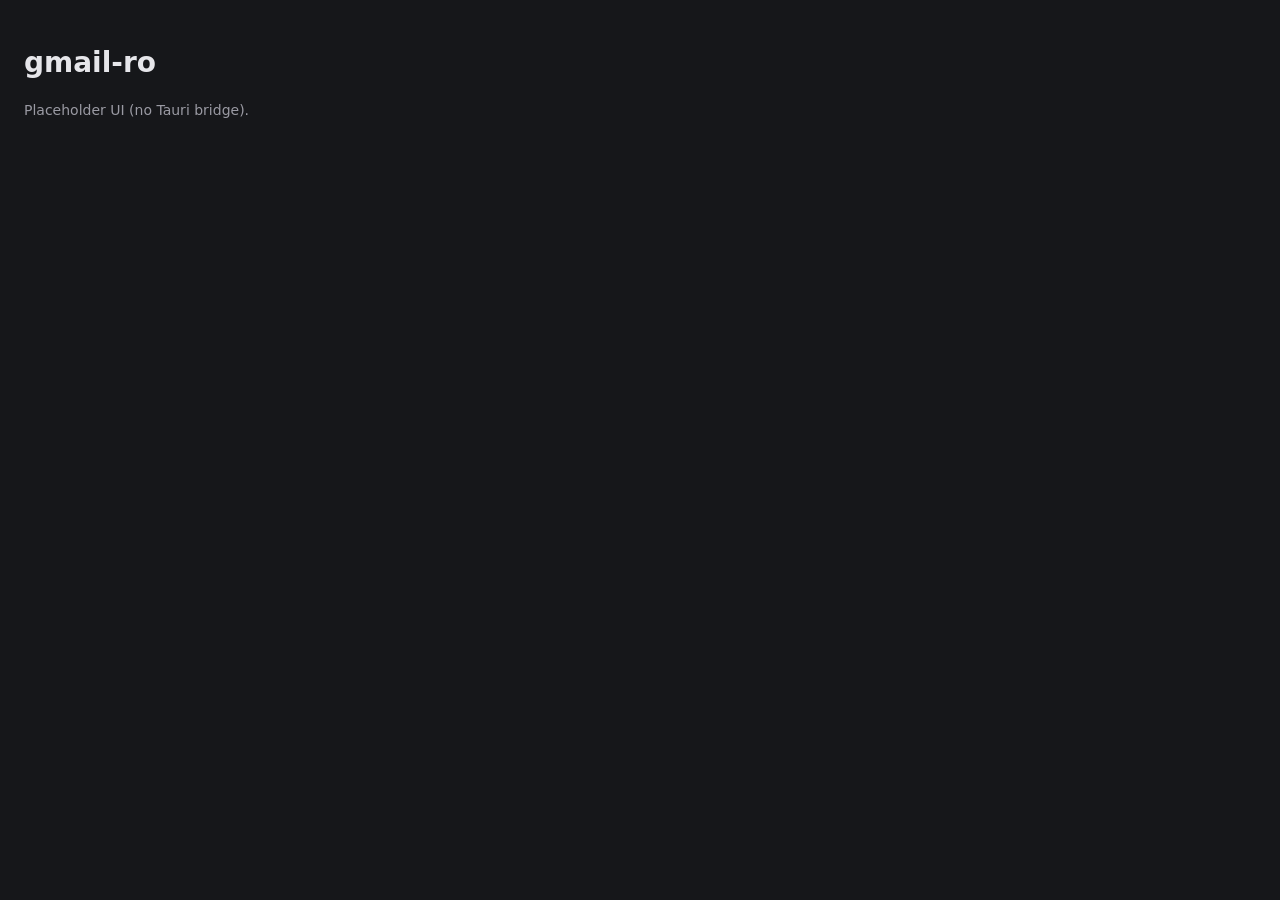
==== app/ui/index.html @ b47493f3 "skeleton Wave 0: workspace, crates with final public APIs (mail-model and win-dpapi complete, others" ====
<!doctype html>
<html lang="en">
  <head>
    <meta charset="UTF-8" />
    <meta name="viewport" content="width=device-width, initial-scale=1.0" />
    <title>gmail-ro</title>
    <link rel="stylesheet" href="app.css" />
    <script src="app.js" defer></script>
  </head>
  <body>
    <main>
      <h1>gmail-ro</h1>
      <p id="status">Placeholder UI (WP-G builds the real one).</p>
    </main>
  </body>
</html>
---- app/ui/app.css ----
/* Placeholder (WP-G replaces this). The app UI is always dark. */
:root { color-scheme: dark; --bg: #16171a; --fg: #e6e6ea; --dim: #9a9aa3; }
* { box-sizing: border-box; }
html, body { height: 100%; margin: 0; }
body { background: var(--bg); color: var(--fg); font: 14px/1.4 system-ui, "Segoe UI", sans-serif; }
main { padding: 24px; }
p { color: var(--dim); }
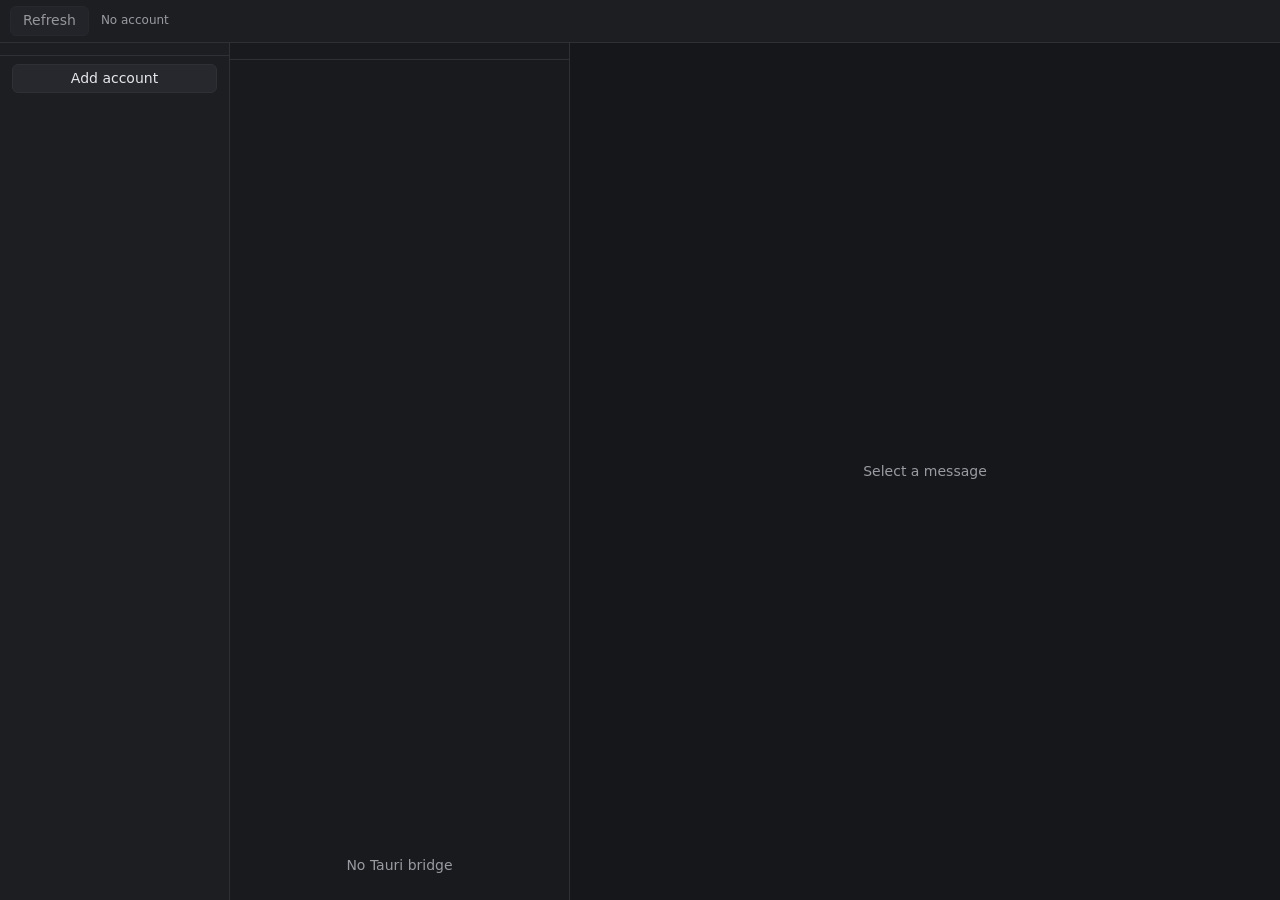
==== commit d10a35b1: "WP-G: UI (accounts, folders, list, reader, sign-in flow, mock shim) Co-Authored-By: Claude Opus 5.5 " ====
--- a/app/ui/index.html
+++ b/app/ui/index.html
@@ -5,12 +5,52 @@
     <meta name="viewport" content="width=device-width, initial-scale=1.0" />
     <title>gmail-ro</title>
     <link rel="stylesheet" href="app.css" />
+    <script src="mock.js"></script>
     <script src="app.js" defer></script>
   </head>
   <body>
-    <main>
-      <h1>gmail-ro</h1>
-      <p id="status">Placeholder UI (WP-G builds the real one).</p>
+    <header class="toolbar">
+      <button id="refresh" class="btn" type="button" title="Refresh (R)">
+        <span class="spinner" aria-hidden="true"></span><span id="refresh-label">Refresh</span>
+      </button>
+      <span id="status-text" class="status" role="status"></span>
+      <span id="mock-badge" class="mock-badge" hidden>mock data</span>
+    </header>
+    <div id="banner" class="banner" hidden>
+      <span id="banner-text"></span>
+      <button id="banner-btn" class="btn" type="button">Sign in again</button>
+    </div>
+    <main id="app">
+      <nav id="side-pane" class="pane" aria-label="Accounts and folders">
+        <ul id="accounts" class="accounts" aria-label="Accounts"></ul>
+        <button id="add-account" class="btn add" type="button">Add account</button>
+        <ul id="folders" class="list folders" role="listbox" aria-label="Folders"></ul>
+      </nav>
+      <section id="list-pane" class="pane" aria-label="Messages">
+        <div id="list-heading" class="pane-heading"></div>
+        <ul id="messages" class="list" role="listbox" tabindex="0" aria-label="Messages"></ul>
+        <p id="list-empty" class="empty" hidden></p>
+      </section>
+      <article id="read-pane" class="pane" aria-label="Message">
+        <p id="read-empty" class="empty">Select a message</p>
+        <div id="reader" class="reader" hidden>
+          <div id="head" class="head">
+            <h2 id="h-subject" class="h-subject"></h2>
+            <dl id="h-fields" class="h-fields"></dl>
+            <div id="h-labels" class="chips"></div>
+            <div id="h-auth" class="auth"><span id="h-auth-badge" class="badge"></span><span id="h-auth-line"></span></div>
+          </div>
+          <div id="atts" class="atts" hidden></div>
+          <div id="img-bar" class="img-bar" hidden>
+            <span id="img-bar-text"></span>
+            <button id="img-show" class="btn" type="button">Show images</button>
+          </div>
+          <iframe id="mail-frame" title="Message" sandbox="allow-popups"></iframe>
+        </div>
+      </article>
     </main>
+    <div id="menu" class="menu" role="menu" hidden></div>
+    <div id="modal-root"></div>
+    <div id="toast" class="toast" role="status" hidden></div>
   </body>
 </html>
--- a/app/ui/app.css
+++ b/app/ui/app.css
@@ -1,7 +1,126 @@
-/* Placeholder (WP-G replaces this). The app UI is always dark. */
-:root { color-scheme: dark; --bg: #16171a; --fg: #e6e6ea; --dim: #9a9aa3; }
+/* gmail-ro UI: always dark. Email content renders on white inside the iframe. */
+:root {
+  color-scheme: dark;
+  --bg: #16171a; --bg-side: #1d1e22; --bg-list: #191a1d; --fg: #e6e6ea; --fg-dim: #9a9aa3;
+  --line: #2e3036; --sel: #2b3a55; --sel-fg: #f2f2f7; --hover: #ffffff10; --accent: #6ea8ff;
+  --good: #3fb36b; --mixed: #d9a53a; --bad: #e5534b; --unread: #6ea8ff; --star: #e0b43a;
+}
 * { box-sizing: border-box; }
 html, body { height: 100%; margin: 0; }
-body { background: var(--bg); color: var(--fg); font: 14px/1.4 system-ui, "Segoe UI", sans-serif; }
-main { padding: 24px; }
-p { color: var(--dim); }
+body {
+  display: flex; flex-direction: column; background: var(--bg); color: var(--fg);
+  font: 14px/1.4 system-ui, "Segoe UI", sans-serif; overflow: hidden;
+}
+[hidden] { display: none !important; }
+:focus-visible { outline: 2px solid var(--accent); outline-offset: -2px; }
+
+.toolbar { display: flex; align-items: center; gap: 12px; padding: 6px 10px; background: var(--bg-side);
+  border-bottom: 1px solid var(--line); }
+.status { color: var(--fg-dim); font-size: 12px; flex: 1; overflow: hidden; text-overflow: ellipsis; white-space: nowrap; }
+.mock-badge { font-size: 11px; color: var(--mixed); border: 1px solid var(--mixed); border-radius: 10px; padding: 0 8px; }
+.btn { font: inherit; color: var(--fg); background: #26282e; border: 1px solid var(--line);
+  border-radius: 6px; padding: 4px 12px; cursor: pointer; display: inline-flex; align-items: center; gap: 6px; }
+.btn:hover { background: #30333a; }
+.btn:disabled { opacity: .6; cursor: default; }
+.btn.primary { background: #2f5fb3; border-color: #3d73d1; color: #fff; }
+.btn.primary:hover { background: #3a6dc7; }
+.btn.danger { background: #8a2b27; border-color: #b13d38; color: #fff; }
+.spinner { display: none; width: 12px; height: 12px; border: 2px solid var(--line); border-top-color: var(--accent);
+  border-radius: 50%; animation: spin .8s linear infinite; }
+.busy .spinner { display: inline-block; }
+@keyframes spin { to { transform: rotate(360deg); } }
+
+.banner { display: flex; align-items: center; gap: 12px; padding: 8px 12px; background: #4a3a14;
+  border-bottom: 1px solid #7a5f0a; color: #f5e3b0; }
+.banner span { flex: 1; }
+
+#app { flex: 1; min-height: 0; display: grid; grid-template-columns: 230px 340px 1fr; }
+.pane { min-width: 0; min-height: 0; display: flex; flex-direction: column; overflow: hidden; }
+#side-pane { background: var(--bg-side); border-right: 1px solid var(--line); overflow-y: auto; }
+#list-pane { background: var(--bg-list); border-right: 1px solid var(--line); }
+#read-pane { background: var(--bg); }
+.list { list-style: none; margin: 0; padding: 0; overflow-y: auto; flex: 1; outline: none; }
+.pane-heading { padding: 8px 12px; font-size: 12px; font-weight: 600; color: var(--fg-dim); border-bottom: 1px solid var(--line); }
+.empty { margin: auto; padding: 24px; color: var(--fg-dim); text-align: center; }
+
+/* accounts */
+.accounts { list-style: none; margin: 0; padding: 6px 0; border-bottom: 1px solid var(--line); }
+.account { display: flex; align-items: center; gap: 6px; padding: 6px 12px; cursor: pointer; user-select: none; }
+.account:hover { background: var(--hover); }
+.account .email { flex: 1; overflow: hidden; text-overflow: ellipsis; white-space: nowrap; }
+.account .more { background: none; border: 0; color: var(--fg-dim); cursor: pointer; padding: 0 4px; font-size: 16px; }
+.account .more:hover { color: var(--fg); }
+.pill { font-size: 11px; padding: 0 7px; border-radius: 9px; background: var(--accent); color: #0b1220; font-weight: 600; }
+.pill.warn { background: var(--mixed); }
+.pill.spam { background: var(--bad); color: #fff; }
+.add { margin: 8px 12px; justify-content: center; }
+
+/* folders */
+.folder { display: flex; align-items: center; gap: 8px; padding: 5px 12px; cursor: pointer; user-select: none; }
+.folder .name { flex: 1; overflow: hidden; text-overflow: ellipsis; white-space: nowrap; }
+.folder .count { color: var(--fg-dim); font-size: 12px; }
+.folder.unread .name, .folder.unread .count { color: var(--fg); font-weight: 600; }
+.folder.group { cursor: default; color: var(--fg-dim); }
+.folder.group.collapsible { cursor: pointer; }
+.folder .caret { width: 1em; display: inline-block; color: var(--fg-dim); }
+.folder:hover:not(.group) { background: var(--hover); }
+.folder.group.collapsible:hover { background: var(--hover); }
+
+/* message list */
+.msg { display: grid; grid-template-columns: 12px 1fr auto; gap: 2px 8px; padding: 8px 12px 8px 8px;
+  border-bottom: 1px solid var(--line); cursor: pointer; user-select: none; }
+.msg .dot { width: 8px; height: 8px; border-radius: 50%; margin-top: 6px; }
+.msg.unread .dot { background: var(--unread); }
+.msg .from { font-weight: 400; overflow: hidden; text-overflow: ellipsis; white-space: nowrap; }
+.msg.unread .from, .msg.unread .subject { font-weight: 700; }
+.msg .when { color: var(--fg-dim); font-size: 12px; white-space: nowrap; }
+.msg .subject, .msg .snippet { grid-column: 2; overflow: hidden; text-overflow: ellipsis; white-space: nowrap; }
+.msg .snippet { color: var(--fg-dim); font-size: 12px; }
+.msg .icons { grid-column: 3; grid-row: 2 / span 2; align-self: center; display: flex; gap: 4px; color: var(--fg-dim); }
+.msg .star { color: var(--star); }
+.msg:hover { background: var(--hover); }
+.msg[aria-selected="true"] { background: var(--sel); color: var(--sel-fg); }
+.msg.cursor { box-shadow: inset 2px 0 0 var(--accent); }
+.list-foot { padding: 10px; text-align: center; color: var(--fg-dim); font-size: 12px; }
+.list-foot .btn { margin: 0 auto; }
+
+/* reader */
+.reader { flex: 1; min-height: 0; display: flex; flex-direction: column; }
+.head { padding: 10px 14px; border-bottom: 1px solid var(--line); overflow-y: auto; max-height: 45%; }
+.h-subject { margin: 0 0 6px; font-size: 17px; font-weight: 600; overflow-wrap: anywhere; }
+.h-fields { display: grid; grid-template-columns: auto 1fr; gap: 1px 10px; margin: 0; font-size: 13px; }
+.h-fields dt { color: var(--fg-dim); }
+.h-fields dd { margin: 0; overflow-wrap: anywhere; }
+.chips { display: flex; flex-wrap: wrap; gap: 4px; margin-top: 6px; }
+.chip { font-size: 11px; padding: 0 8px; border-radius: 9px; background: #2b2e35; color: var(--fg-dim); }
+.auth { display: flex; align-items: center; gap: 8px; margin-top: 6px; font-size: 12px; color: var(--fg-dim); }
+.badge { font-size: 11px; font-weight: 600; padding: 0 8px; border-radius: 9px; color: #0b1220; background: var(--fg-dim); }
+.badge.good { background: var(--good); }
+.badge.mixed { background: var(--mixed); }
+.badge.bad { background: var(--bad); color: #fff; }
+.atts { display: flex; flex-wrap: wrap; gap: 8px; padding: 8px 14px; border-bottom: 1px solid var(--line); }
+.att { display: flex; align-items: center; gap: 8px; padding: 3px 4px 3px 10px; border: 1px solid var(--line);
+  border-radius: 6px; background: var(--bg-side); font-size: 13px; }
+.att .size { color: var(--fg-dim); font-size: 12px; }
+.img-bar { display: flex; align-items: center; gap: 10px; padding: 6px 14px; background: #2a2d34;
+  border-bottom: 1px solid var(--line); font-size: 13px; }
+.img-bar span { flex: 1; }
+#mail-frame { flex: 1; width: 100%; border: 0; background: #fff; color-scheme: light; }
+
+/* menu, modal, toast */
+.menu { position: fixed; z-index: 30; min-width: 140px; background: #25272d; border: 1px solid var(--line);
+  border-radius: 6px; padding: 4px 0; box-shadow: 0 6px 20px #0008; }
+.menu button { display: block; width: 100%; text-align: left; background: none; border: 0; color: var(--fg);
+  font: inherit; padding: 6px 14px; cursor: pointer; }
+.menu button:hover { background: var(--hover); }
+.overlay { position: fixed; inset: 0; z-index: 20; background: #000a; display: flex; align-items: center; justify-content: center; }
+.modal { width: min(460px, 92vw); background: #24262c; border: 1px solid var(--line); border-radius: 10px; padding: 18px 20px; }
+.modal h3 { margin: 0 0 10px; font-size: 16px; }
+.modal p { margin: 0 0 10px; color: var(--fg); overflow-wrap: anywhere; }
+.modal p.dim { color: var(--fg-dim); font-size: 13px; }
+.modal .buttons { display: flex; justify-content: flex-end; gap: 8px; margin-top: 14px; }
+.toast { position: fixed; z-index: 40; left: 50%; bottom: 20px; transform: translateX(-50%); background: #2f323a;
+  border: 1px solid var(--line); border-radius: 8px; padding: 8px 16px; max-width: 80vw; }
+.toast.error { border-color: var(--bad); }
+
+@media (max-width: 900px) { #app { grid-template-columns: 190px 280px 1fr; } }
